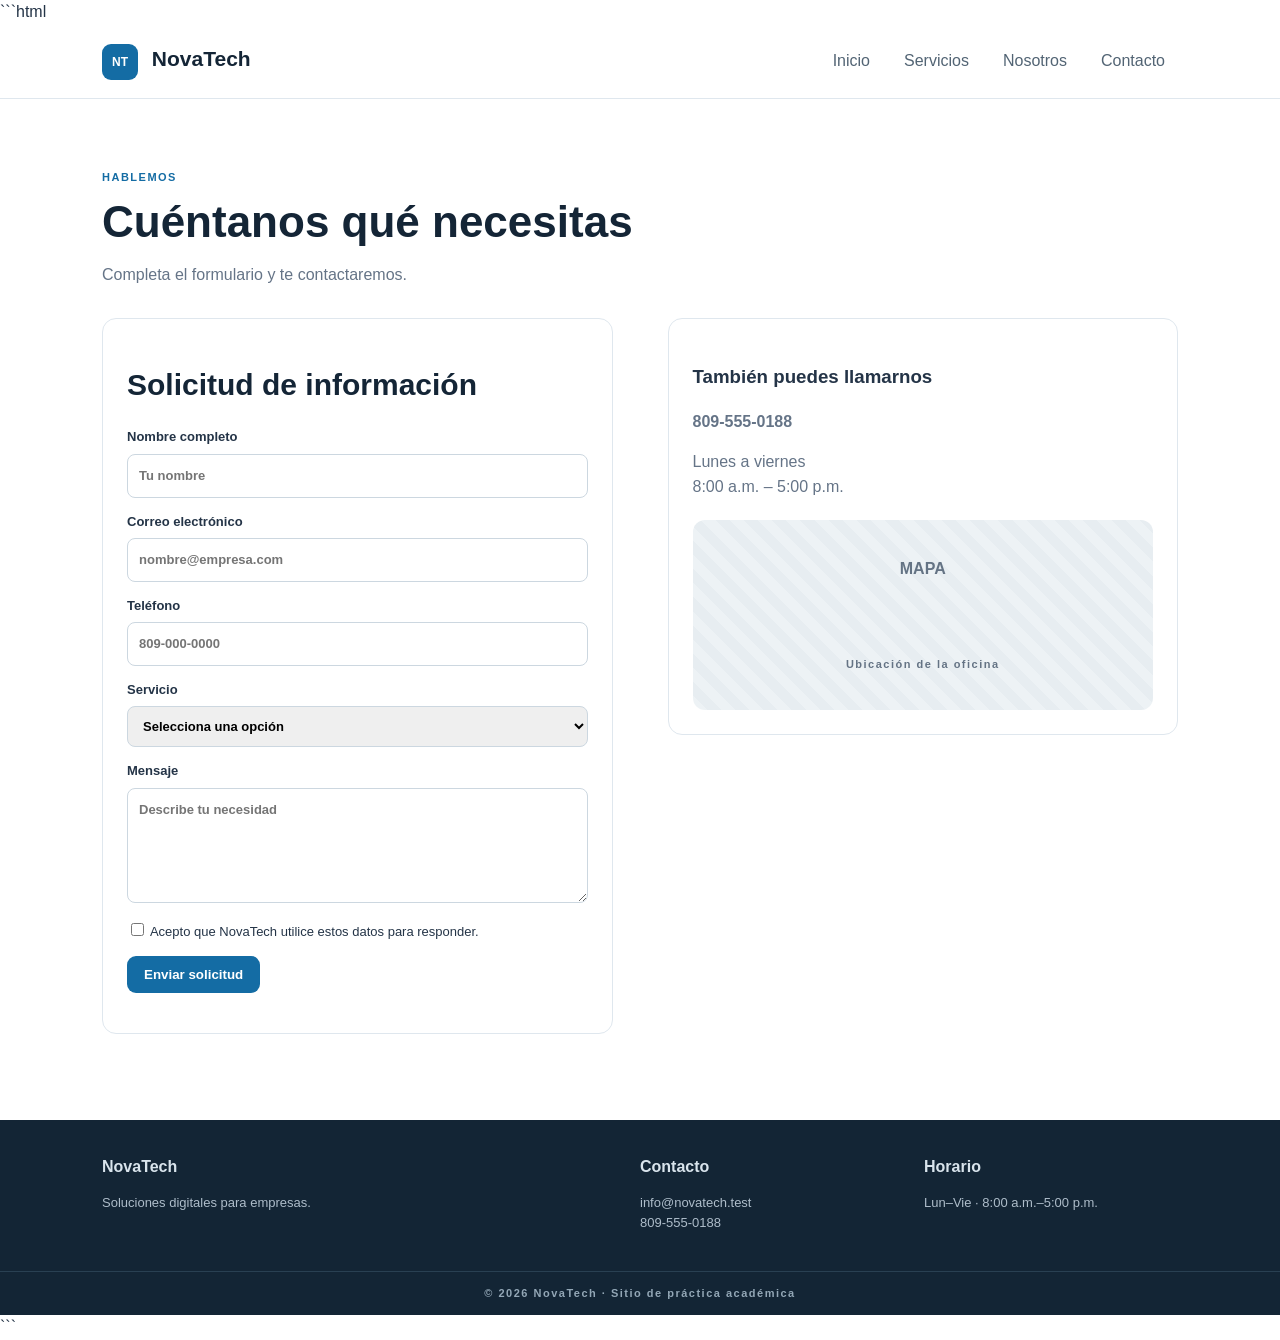
==== contacto.html @ 9317c75a "Primer commit" ====
```html
<!doctype html>
<html lang="es">

<head>
    <meta charset="utf-8">
    <meta name="viewport" content="width=device-width, initial-scale=1">

    <title>Contacto | NovaTech</title>

    <link rel="stylesheet" href="styles.css">
</head>

<body>

    <!-- ENCABEZADO -->
    <header>
        <div class="wrap nav">

            <a class="logo" href="index.html">
                <b>NT</b> NovaTech
            </a>

            <button id="menu">☰</button>

            <nav id="nav">
                <a href="index.html">Inicio</a>
                <a href="servicios.html">Servicios</a>
                <a href="nosotros.html">Nosotros</a>
                <a href="contacto.html">Contacto</a>
            </nav>

        </div>
    </header>


    <!-- CONTENIDO PRINCIPAL -->
    <main>

        <!-- SECCIÓN DE CONTACTO -->
        <section class="page">

            <div class="wrap">

                <small>HABLEMOS</small>

                <h1>Cuéntanos qué necesitas</h1>

                <p>
                    Completa el formulario y te contactaremos.
                </p>


                <div class="contact">

                    <!-- FORMULARIO -->
                    <form id="contactForm">

                        <h2>Solicitud de información</h2>


                        <!-- NOMBRE -->
                        <label>
                            Nombre completo

                            <input
                                id="nombre"
                                type="text"
                                placeholder="Tu nombre"
                            >
                        </label>


                        <!-- CORREO -->
                        <label>
                            Correo electrónico

                            <input
                                id="email"
                                type="email"
                                placeholder="nombre@empresa.com"
                            >
                        </label>


                        <!-- TELÉFONO -->
                        <label>
                            Teléfono

                            <input
                                id="tel"
                                type="text"
                                placeholder="809-000-0000"
                            >
                        </label>


                        <!-- SERVICIO -->
                        <label>
                            Servicio

                            <select id="serv">

                                <option value="">
                                    Selecciona una opción
                                </option>

                                <option>
                                    Desarrollo web
                                </option>

                                <option>
                                    Soporte informático
                                </option>

                                <option>
                                    Gestión empresarial
                                </option>

                            </select>
                        </label>


                        <!-- MENSAJE -->
                        <label>
                            Mensaje

                            <textarea
                                id="msg"
                                placeholder="Describe tu necesidad"
                            ></textarea>
                        </label>


                        <!-- CONSENTIMIENTO -->
                        <label class="cons">

                            <input
                                id="acepto"
                                type="checkbox"
                            >

                            Acepto que NovaTech utilice estos datos para responder.

                        </label>


                        <!-- BOTÓN -->
                        <button
                            class="btn"
                            type="submit"
                        >
                            Enviar solicitud
                        </button>


                        <!-- RESPUESTA DEL FORMULARIO -->
                        <p id="respuesta"></p>

                    </form>


                    <!-- INFORMACIÓN DE CONTACTO -->
                    <aside>

                        <h3>
                            También puedes llamarnos
                        </h3>

                        <p>
                            <b>809-555-0188</b>
                        </p>

                        <p>
                            Lunes a viernes
                            <br>
                            8:00 a.m. – 5:00 p.m.
                        </p>


                        <!-- MAPA -->
                        <div class="map">

                            MAPA
                            <br>

                            <small>
                                Ubicación de la oficina
                            </small>

                        </div>

                    </aside>

                </div>

            </div>

        </section>

    </main>


    <!-- PIE DE PÁGINA -->
    <footer>

        <div class="wrap foot">

            <div>
                <b>NovaTech</b>

                <p>
                    Soluciones digitales para empresas.
                </p>
            </div>


            <div>
                <b>Contacto</b>

                <p>
                    info@novatech.test
                    <br>
                    809-555-0188
                </p>
            </div>


            <div>
                <b>Horario</b>

                <p>
                    Lun–Vie · 8:00 a.m.–5:00 p.m.
                </p>
            </div>

        </div>


        <small>
            © 2026 NovaTech · Sitio de práctica académica
        </small>

    </footer>


    <!-- JAVASCRIPT -->
    <script src="app.js"></script>

</body>

</html>
```
---- styles.css ----
/* =========================
   CONFIGURACIÓN GENERAL
========================= */

* {
    box-sizing: border-box;
}

body {
    margin: 0;
    font: 16px/1.55 Segoe UI, Arial;
    color: #243447;
}

a {
    color: #126aa1;
    text-decoration: none;
}

.wrap {
    max-width: 1120px;
    margin: auto;
    padding: 0 22px;
}


/* =========================
   ENCABEZADO
========================= */

header {
    height: 74px;
    border-bottom: 1px solid #dfe7ee;
    background: #fff;

    position: sticky;
    top: 0;

    z-index: 5;
}

.nav {
    height: 100%;

    display: flex;
    align-items: center;
    justify-content: space-between;
}


/* LOGO */

.logo {
    font-size: 21px;
    font-weight: 800;
    color: #142536;
}

.logo b {
    display: inline-grid;
    place-items: center;

    background: #146ca4;
    color: white;

    width: 36px;
    height: 36px;

    border-radius: 9px;

    font-size: 12px;

    margin-right: 8px;
}


/* NAVEGACIÓN */

nav {
    display: flex;
    gap: 8px;
}

nav a {
    padding: 10px 13px;

    border-radius: 8px;

    color: #526474;
}

nav a:hover {
    background: #edf6fb;
    color: #146ca4;
}


/* BOTÓN MENÚ MÓVIL */

#menu {
    display: none;

    border: 0;
    background: none;

    font-size: 25px;
}


/* =========================
   HERO
========================= */

.hero {
    padding: 85px 0;

    background: linear-gradient(
        135deg,
        #f1faff,
        #fff
    );
}

.heroGrid,
.split,
.contact {
    display: grid;

    grid-template-columns: 1fr 1fr;

    gap: 55px;

    align-items: center;
}


/* =========================
   TEXTOS GENERALES
========================= */

small {
    font-size: 11px;
    font-weight: 800;

    letter-spacing: 1.5px;

    color: #146ca4;
}

h1 {
    font-size: 50px;
    line-height: 1.08;

    margin: 12px 0 18px;

    color: #142536;
}

h2 {
    font-size: 30px;
    line-height: 1.15;

    color: #142536;
}

p {
    color: #657487;
}


/* =========================
   BOTONES
========================= */

.btn {
    display: inline-block;

    border: 0;
    border-radius: 9px;

    padding: 11px 17px;

    background: #146ca4;
    color: white;

    font-weight: 750;

    cursor: pointer;
}

.btn.alt {
    background: white;
    color: #146ca4;

    border: 1px solid #b9cad6;
}


/* =========================
   ELEMENTO VISUAL DEL HERO
========================= */

.visual {
    background: #e7f3f8;

    border-radius: 24px;

    padding: 30px;
}

.window {
    height: 235px;

    background: white;

    border-radius: 14px;

    padding: 15px;

    box-shadow: 0 15px 35px #1232;
}

.window i {
    display: inline-block;

    width: 7px;
    height: 7px;

    border-radius: 50%;

    background: #b8c7d1;

    margin-right: 4px;
}


/* GRÁFICO DE BARRAS */

.bars {
    height: 185px;

    display: flex;

    align-items: end;

    gap: 12px;

    padding: 35px;
}

.bars b {
    flex: 1;

    background: #146ca4;

    opacity: 0.35;

    border-radius: 5px 5px 0 0;
}

.bars b:nth-child(1) {
    height: 35%;
}

.bars b:nth-child(2) {
    height: 60%;
}

.bars b:nth-child(3) {
    height: 45%;
}

.bars b:nth-child(4) {
    height: 80%;
}

.bars b:nth-child(5) {
    height: 65%;
}


/* =========================
   SECCIONES
========================= */

.section,
.page {
    padding: 70px 0;
}

.gray {
    background: #f5f8fb;
}


/* =========================
   TARJETAS DEL INICIO
========================= */

.cards {
    display: grid;

    grid-template-columns: repeat(3, 1fr);

    gap: 18px;

    margin-top: 28px;
}

.cards article,
.contact form,
.contact aside,
.stats div {
    border: 1px solid #dfe7ee;

    border-radius: 14px;

    padding: 24px;

    background: #fff;
}

.cards strong {
    display: grid;
    place-items: center;

    width: 42px;
    height: 42px;

    background: #edf6fb;

    border-radius: 10px;

    color: #146ca4;
}


/* =========================
   PÁGINAS INTERNAS
========================= */

.page h1 {
    font-size: 44px;
}


/* =========================
   SERVICIOS
========================= */

.services {
    display: grid;

    gap: 20px;

    margin-top: 35px;
}

.services article {
    display: grid;

    grid-template-columns: 55px 180px 1fr;

    gap: 22px;

    align-items: start;

    border-bottom: 1px solid #dfe7ee;

    padding-bottom: 28px;
}

.services article > b {
    background: #142536;
    color: white;

    padding: 14px;

    border-radius: 10px;
}

.services img {
    width: 180px;
    height: 115px;

    object-fit: cover;

    border-radius: 10px;

    background: #eef3f6;
}


/* =========================
   ESTADÍSTICAS
========================= */

.stats {
    display: grid;

    grid-template-columns: 1fr 1fr;

    gap: 15px;
}

.stats b {
    display: block;

    font-size: 28px;

    color: #146ca4;
}

.stats span {
    font-size: 12px;

    color: #657487;
}


/* =========================
   FORMULARIO DE CONTACTO
========================= */

.contact {
    align-items: start;

    margin-top: 30px;
}

.contact label {
    display: block;

    font-weight: 700;
    font-size: 13px;

    margin: 14px 0;
}

.contact input,
.contact select,
.contact textarea {
    display: block;

    width: 100%;

    margin-top: 6px;

    padding: 11px;

    border: 1px solid #ccd7e0;

    border-radius: 8px;

    font: inherit;
}

.contact textarea {
    min-height: 115px;
}


/* CHECKBOX */

.cons {
    font-weight: 500 !important;
}

.cons input {
    display: inline;
    width: auto;
}


/* =========================
   MAPA
========================= */

.map {
    height: 190px;

    margin-top: 20px;

    border-radius: 12px;

    background: repeating-linear-gradient(
        45deg,
        #edf2f5,
        #edf2f5 10px,
        #e7edf1 10px,
        #e7edf1 20px
    );

    display: grid;
    place-items: center;

    text-align: center;

    color: #647384;

    font-weight: 900;
}

.map small {
    color: #647384;
}


/* =========================
   PIE DE PÁGINA
========================= */

footer {
    background: #132535;
    color: #d9e4ec;

    padding-top: 35px;
}

footer p {
    color: #aebdca;

    font-size: 13px;
}

.foot {
    display: grid;

    grid-template-columns: 2fr 1fr 1fr;

    gap: 30px;

    padding-bottom: 25px;
}

footer > small {
    display: block;

    text-align: center;

    border-top: 1px solid #294052;

    padding: 13px;

    color: #93a7b6;
}


/* =========================
   DISEÑO RESPONSIVE
========================= */

@media (max-width: 760px) {

    header {
        height: auto;
    }

    .nav {
        min-height: 70px;

        flex-wrap: wrap;
    }

    #menu {
        display: block;
    }

    nav {
        display: none;

        width: 100%;

        flex-direction: column;

        padding-bottom: 10px;
    }

    nav.open {
        display: flex;
    }


    /* COLUMNAS PASAN A UNA SOLA */

    .heroGrid,
    .split,
    .contact {
        grid-template-columns: 1fr;
    }


    /* TÍTULO */

    h1 {
        font-size: 39px;
    }


    /* TARJETAS */

    .cards {
        grid-template-columns: 1fr;
    }


    /* SERVICIOS */

    .services article {
        grid-template-columns: 55px 1fr;
    }

    .services img {
        grid-column: 2;

        width: 100%;
    }

    .services article > div {
        grid-column: 2;
    }


    /* FOOTER */

    .foot {
        grid-template-columns: 1fr;
    }

}
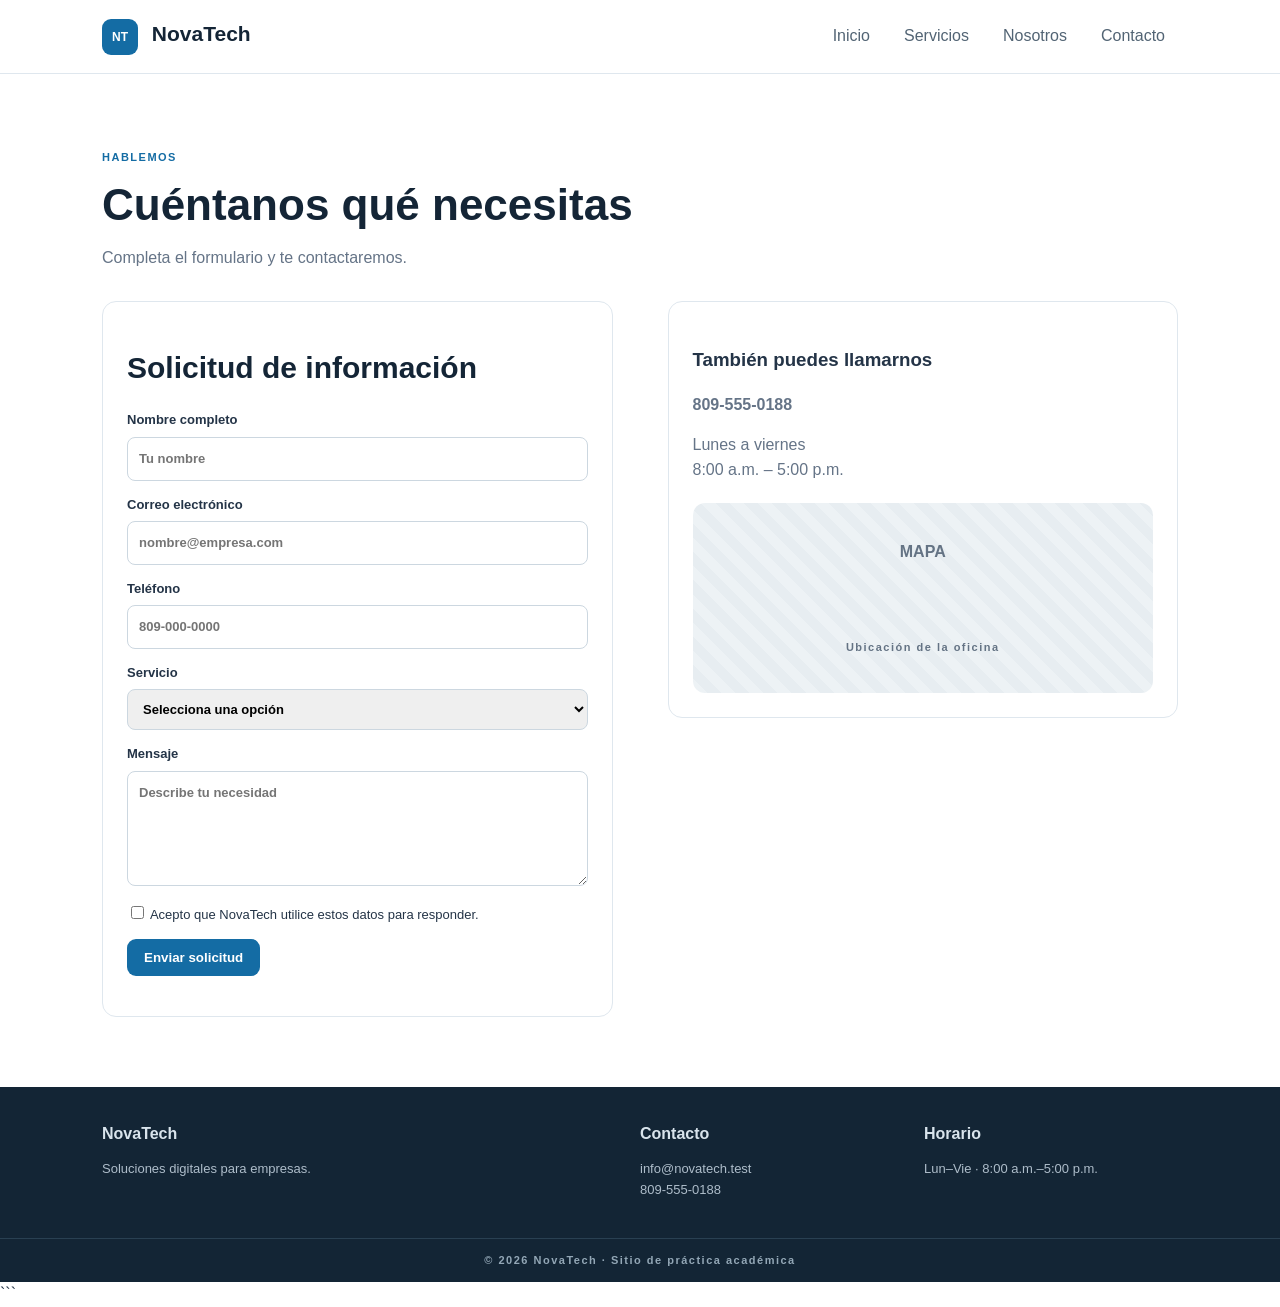
==== commit e9211d4c: "Actualizamos el proyecto" ====
--- a/contacto.html
+++ b/contacto.html
@@ -1,4 +1,4 @@
-```html
+
 <!doctype html>
 <html lang="es">
 
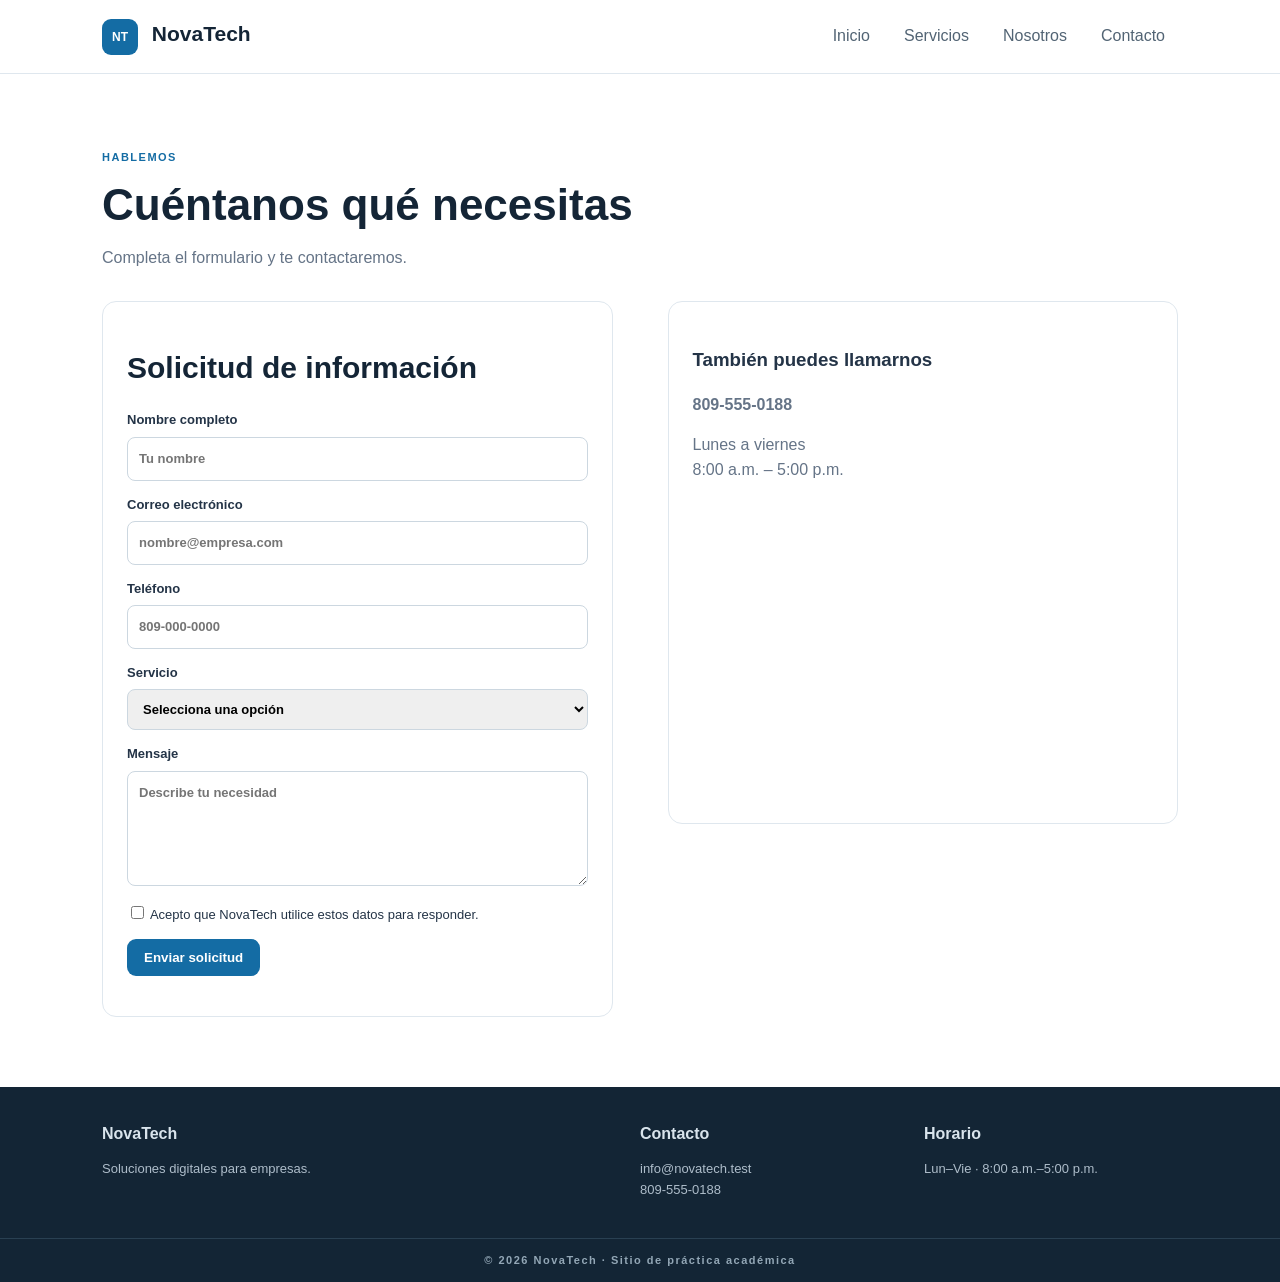
==== commit 9ed81488: "Actualice el mapa" ====
--- a/contacto.html
+++ b/contacto.html
@@ -1,253 +1,253 @@
 
-<!doctype html>
-<html lang="es">
-
-<head>
-    <meta charset="utf-8">
-    <meta name="viewport" content="width=device-width, initial-scale=1">
-
-    <title>Contacto | NovaTech</title>
-
-    <link rel="stylesheet" href="styles.css">
-</head>
-
-<body>
-
-    <!-- ENCABEZADO -->
-    <header>
-        <div class="wrap nav">
-
-            <a class="logo" href="index.html">
-                <b>NT</b> NovaTech
-            </a>
-
-            <button id="menu">☰</button>
-
-            <nav id="nav">
-                <a href="index.html">Inicio</a>
-                <a href="servicios.html">Servicios</a>
-                <a href="nosotros.html">Nosotros</a>
-                <a href="contacto.html">Contacto</a>
-            </nav>
-
-        </div>
-    </header>
-
-
-    <!-- CONTENIDO PRINCIPAL -->
-    <main>
-
-        <!-- SECCIÓN DE CONTACTO -->
-        <section class="page">
-
-            <div class="wrap">
-
-                <small>HABLEMOS</small>
-
-                <h1>Cuéntanos qué necesitas</h1>
-
-                <p>
-                    Completa el formulario y te contactaremos.
-                </p>
-
-
-                <div class="contact">
-
-                    <!-- FORMULARIO -->
-                    <form id="contactForm">
-
-                        <h2>Solicitud de información</h2>
-
-
-                        <!-- NOMBRE -->
-                        <label>
-                            Nombre completo
-
-                            <input
-                                id="nombre"
-                                type="text"
-                                placeholder="Tu nombre"
+    <!doctype html>
+    <html lang="es">
+
+    <head>
+        <meta charset="utf-8">
+        <meta name="viewport" content="width=device-width, initial-scale=1">
+
+        <title>Contacto | NovaTech</title>
+
+        <link rel="stylesheet" href="styles.css">
+    </head>
+
+    <body>
+
+        <!-- ENCABEZADO -->
+        <header>
+            <div class="wrap nav">
+
+                <a class="logo" href="index.html">
+                    <b>NT</b> NovaTech
+                </a>
+
+                <button id="menu">☰</button>
+
+                <nav id="nav">
+                    <a href="index.html">Inicio</a>
+                    <a href="servicios.html">Servicios</a>
+                    <a href="nosotros.html">Nosotros</a>
+                    <a href="contacto.html">Contacto</a>
+                </nav>
+
+            </div>
+        </header>
+
+
+        <!-- CONTENIDO PRINCIPAL -->
+        <main>
+
+            <!-- SECCIÓN DE CONTACTO -->
+            <section class="page">
+
+                <div class="wrap">
+
+                    <small>HABLEMOS</small>
+
+                    <h1>Cuéntanos qué necesitas</h1>
+
+                    <p>
+                        Completa el formulario y te contactaremos.
+                    </p>
+
+
+                    <div class="contact">
+
+                        <!-- FORMULARIO -->
+                        <form id="contactForm">
+
+                            <h2>Solicitud de información</h2>
+
+
+                            <!-- NOMBRE -->
+                            <label>
+                                Nombre completo
+
+                                <input
+                                    id="nombre"
+                                    type="text"
+                                    placeholder="Tu nombre"
+                                >
+                            </label>
+
+
+                            <!-- CORREO -->
+                            <label>
+                                Correo electrónico
+
+                                <input
+                                    id="email"
+                                    type="email"
+                                    placeholder="nombre@empresa.com"
+                                >
+                            </label>
+
+
+                            <!-- TELÉFONO -->
+                            <label>
+                                Teléfono
+
+                                <input
+                                    id="tel"
+                                    type="text"
+                                    placeholder="809-000-0000"
+                                >
+                            </label>
+
+
+                            <!-- SERVICIO -->
+                            <label>
+                                Servicio
+
+                                <select id="serv">
+
+                                    <option value="">
+                                        Selecciona una opción
+                                    </option>
+
+                                    <option>
+                                        Desarrollo web
+                                    </option>
+
+                                    <option>
+                                        Soporte informático
+                                    </option>
+
+                                    <option>
+                                        Gestión empresarial
+                                    </option>
+
+                                </select>
+                            </label>
+
+
+                            <!-- MENSAJE -->
+                            <label>
+                                Mensaje
+
+                                <textarea
+                                    id="msg"
+                                    placeholder="Describe tu necesidad"
+                                ></textarea>
+                            </label>
+
+
+                            <!-- CONSENTIMIENTO -->
+                            <label class="cons">
+
+                                <input
+                                    id="acepto"
+                                    type="checkbox"
+                                >
+
+                                Acepto que NovaTech utilice estos datos para responder.
+
+                            </label>
+
+
+                            <!-- BOTÓN -->
+                            <button
+                                class="btn"
+                                type="submit"
                             >
-                        </label>
-
-
-                        <!-- CORREO -->
-                        <label>
-                            Correo electrónico
-
-                            <input
-                                id="email"
-                                type="email"
-                                placeholder="nombre@empresa.com"
-                            >
-                        </label>
-
-
-                        <!-- TELÉFONO -->
-                        <label>
-                            Teléfono
-
-                            <input
-                                id="tel"
-                                type="text"
-                                placeholder="809-000-0000"
-                            >
-                        </label>
-
-
-                        <!-- SERVICIO -->
-                        <label>
-                            Servicio
-
-                            <select id="serv">
-
-                                <option value="">
-                                    Selecciona una opción
-                                </option>
-
-                                <option>
-                                    Desarrollo web
-                                </option>
-
-                                <option>
-                                    Soporte informático
-                                </option>
-
-                                <option>
-                                    Gestión empresarial
-                                </option>
-
-                            </select>
-                        </label>
-
-
-                        <!-- MENSAJE -->
-                        <label>
-                            Mensaje
-
-                            <textarea
-                                id="msg"
-                                placeholder="Describe tu necesidad"
-                            ></textarea>
-                        </label>
-
-
-                        <!-- CONSENTIMIENTO -->
-                        <label class="cons">
-
-                            <input
-                                id="acepto"
-                                type="checkbox"
-                            >
-
-                            Acepto que NovaTech utilice estos datos para responder.
-
-                        </label>
-
-
-                        <!-- BOTÓN -->
-                        <button
-                            class="btn"
-                            type="submit"
-                        >
-                            Enviar solicitud
-                        </button>
-
-
-                        <!-- RESPUESTA DEL FORMULARIO -->
-                        <p id="respuesta"></p>
-
-                    </form>
-
-
-                    <!-- INFORMACIÓN DE CONTACTO -->
-                    <aside>
-
-                        <h3>
-                            También puedes llamarnos
-                        </h3>
-
-                        <p>
-                            <b>809-555-0188</b>
-                        </p>
-
-                        <p>
-                            Lunes a viernes
-                            <br>
-                            8:00 a.m. – 5:00 p.m.
-                        </p>
-
-
-                        <!-- MAPA -->
-                        <div class="map">
-
-                            MAPA
-                            <br>
-
-                            <small>
-                                Ubicación de la oficina
-                            </small>
-
-                        </div>
-
-                    </aside>
-
+                                Enviar solicitud
+                            </button>
+
+
+                            <!-- RESPUESTA DEL FORMULARIO -->
+                            <p id="respuesta"></p>
+
+                        </form>
+
+
+                        <!-- INFORMACIÓN DE CONTACTO -->
+                        <aside>
+
+                            <h3>
+                                También puedes llamarnos
+                            </h3>
+
+                            <p>
+                                <b>809-555-0188</b>
+                            </p>
+
+                            <p>
+                                Lunes a viernes
+                                <br>
+                                8:00 a.m. – 5:00 p.m.
+                            </p>
+
+
+                          <!-- MAPA -->
+<div class="map">
+    <iframe
+        title="Ubicación de la oficina de NovaTech"
+        src="https://www.google.com/maps?q=Santo+Domingo+Oeste,+República+Dominicana&output=embed"
+        width="100%"
+        height="300"
+        style="border:0;"
+        allowfullscreen
+        loading="lazy"
+        referrerpolicy="no-referrer-when-downgrade">
+    </iframe>
+</div>
+                        </aside>
+
+                    </div>
+
+                </div>
+
+            </section>
+
+        </main>
+
+
+        <!-- PIE DE PÁGINA -->
+        <footer>
+
+            <div class="wrap foot">
+
+                <div>
+                    <b>NovaTech</b>
+
+                    <p>
+                        Soluciones digitales para empresas.
+                    </p>
+                </div>
+
+
+                <div>
+                    <b>Contacto</b>
+
+                    <p>
+                        info@novatech.test
+                        <br>
+                        809-555-0188
+                    </p>
+                </div>
+
+
+                <div>
+                    <b>Horario</b>
+
+                    <p>
+                        Lun–Vie · 8:00 a.m.–5:00 p.m.
+                    </p>
                 </div>
 
             </div>
 
-        </section>
-
-    </main>
-
-
-    <!-- PIE DE PÁGINA -->
-    <footer>
-
-        <div class="wrap foot">
-
-            <div>
-                <b>NovaTech</b>
-
-                <p>
-                    Soluciones digitales para empresas.
-                </p>
-            </div>
-
-
-            <div>
-                <b>Contacto</b>
-
-                <p>
-                    info@novatech.test
-                    <br>
-                    809-555-0188
-                </p>
-            </div>
-
-
-            <div>
-                <b>Horario</b>
-
-                <p>
-                    Lun–Vie · 8:00 a.m.–5:00 p.m.
-                </p>
-            </div>
-
-        </div>
-
-
-        <small>
-            © 2026 NovaTech · Sitio de práctica académica
-        </small>
-
-    </footer>
-
-
-    <!-- JAVASCRIPT -->
-    <script src="app.js"></script>
-
-</body>
-
-</html>
-```+
+            <small>
+                © 2026 NovaTech · Sitio de práctica académica
+            </small>
+
+        </footer>
+
+
+        <!-- JAVASCRIPT -->
+        <script src="app.js"></script>
+
+    </body>
+
+    </html>
--- a/styles.css
+++ b/styles.css
@@ -477,28 +477,17 @@
 ========================= */
 
 .map {
-    height: 190px;
-
-    margin-top: 20px;
-
+    width: 100%;
+    min-height: 300px;
     border-radius: 12px;
-
-    background: repeating-linear-gradient(
-        45deg,
-        #edf2f5,
-        #edf2f5 10px,
-        #e7edf1 10px,
-        #e7edf1 20px
-    );
-
-    display: grid;
-    place-items: center;
-
-    text-align: center;
-
-    color: #647384;
-
-    font-weight: 900;
+    overflow: hidden;
+}
+
+.map iframe {
+    display: block;
+    width: 100%;
+    height: 300px;
+    border: 0;
 }
 
 .map small {
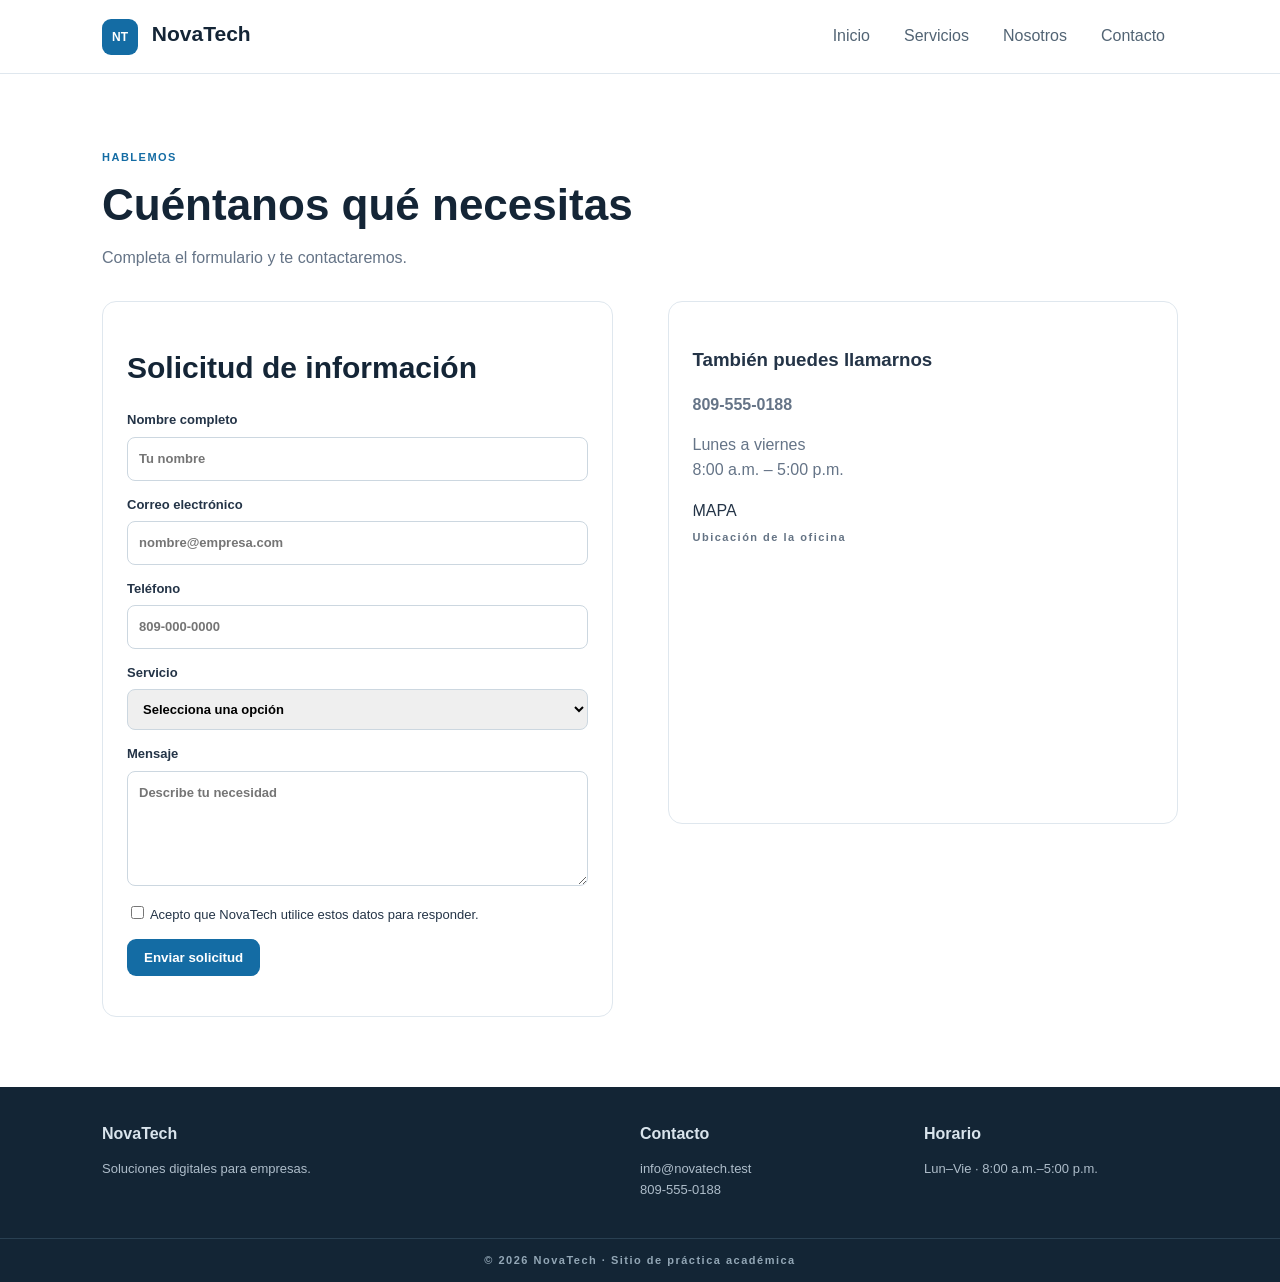
==== commit 14fed669: "Guardo mis cambios antes de actualizar" ====
--- a/contacto.html
+++ b/contacto.html
@@ -1,253 +1,252 @@
-
-    <!doctype html>
-    <html lang="es">
-
-    <head>
-        <meta charset="utf-8">
-        <meta name="viewport" content="width=device-width, initial-scale=1">
-
-        <title>Contacto | NovaTech</title>
-
-        <link rel="stylesheet" href="styles.css">
-    </head>
-
-    <body>
-
-        <!-- ENCABEZADO -->
-        <header>
-            <div class="wrap nav">
-
-                <a class="logo" href="index.html">
-                    <b>NT</b> NovaTech
-                </a>
-
-                <button id="menu">☰</button>
-
-                <nav id="nav">
-                    <a href="index.html">Inicio</a>
-                    <a href="servicios.html">Servicios</a>
-                    <a href="nosotros.html">Nosotros</a>
-                    <a href="contacto.html">Contacto</a>
-                </nav>
-
-            </div>
-        </header>
-
-
-        <!-- CONTENIDO PRINCIPAL -->
-        <main>
-
-            <!-- SECCIÓN DE CONTACTO -->
-            <section class="page">
-
-                <div class="wrap">
-
-                    <small>HABLEMOS</small>
-
-                    <h1>Cuéntanos qué necesitas</h1>
-
-                    <p>
-                        Completa el formulario y te contactaremos.
-                    </p>
-
-
-                    <div class="contact">
-
-                        <!-- FORMULARIO -->
-                        <form id="contactForm">
-
-                            <h2>Solicitud de información</h2>
-
-
-                            <!-- NOMBRE -->
-                            <label>
-                                Nombre completo
-
-                                <input
-                                    id="nombre"
-                                    type="text"
-                                    placeholder="Tu nombre"
-                                >
-                            </label>
-
-
-                            <!-- CORREO -->
-                            <label>
-                                Correo electrónico
-
-                                <input
-                                    id="email"
-                                    type="email"
-                                    placeholder="nombre@empresa.com"
-                                >
-                            </label>
-
-
-                            <!-- TELÉFONO -->
-                            <label>
-                                Teléfono
-
-                                <input
-                                    id="tel"
-                                    type="text"
-                                    placeholder="809-000-0000"
-                                >
-                            </label>
-
-
-                            <!-- SERVICIO -->
-                            <label>
-                                Servicio
-
-                                <select id="serv">
-
-                                    <option value="">
-                                        Selecciona una opción
-                                    </option>
-
-                                    <option>
-                                        Desarrollo web
-                                    </option>
-
-                                    <option>
-                                        Soporte informático
-                                    </option>
-
-                                    <option>
-                                        Gestión empresarial
-                                    </option>
-
-                                </select>
-                            </label>
-
-
-                            <!-- MENSAJE -->
-                            <label>
-                                Mensaje
-
-                                <textarea
-                                    id="msg"
-                                    placeholder="Describe tu necesidad"
-                                ></textarea>
-                            </label>
-
-
-                            <!-- CONSENTIMIENTO -->
-                            <label class="cons">
-
-                                <input
-                                    id="acepto"
-                                    type="checkbox"
-                                >
-
-                                Acepto que NovaTech utilice estos datos para responder.
-
-                            </label>
-
-
-                            <!-- BOTÓN -->
-                            <button
-                                class="btn"
-                                type="submit"
-                            >
-                                Enviar solicitud
-                            </button>
-
-
-                            <!-- RESPUESTA DEL FORMULARIO -->
-                            <p id="respuesta"></p>
-
-                        </form>
-
-
-                        <!-- INFORMACIÓN DE CONTACTO -->
-                        <aside>
-
-                            <h3>
-                                También puedes llamarnos
-                            </h3>
-
-                            <p>
-                                <b>809-555-0188</b>
-                            </p>
-
-                            <p>
-                                Lunes a viernes
-                                <br>
-                                8:00 a.m. – 5:00 p.m.
-                            </p>
-
-
-                          <!-- MAPA -->
-<div class="map">
-    <iframe
-        title="Ubicación de la oficina de NovaTech"
-        src="https://www.google.com/maps?q=Santo+Domingo+Oeste,+República+Dominicana&output=embed"
-        width="100%"
-        height="300"
-        style="border:0;"
-        allowfullscreen
-        loading="lazy"
-        referrerpolicy="no-referrer-when-downgrade">
-    </iframe>
-</div>
-                        </aside>
-
-                    </div>
+<!doctype html>
+<html lang="es">
+
+<head>
+    <meta charset="utf-8">
+    <meta name="viewport" content="width=device-width, initial-scale=1">
+
+    <title>Contacto | NovaTech</title>
+
+    <link rel="stylesheet" href="styles.css">
+</head>
+
+<body>
+
+    <!-- ENCABEZADO -->
+    <header>
+        <div class="wrap nav">
+
+            <a class="logo" href="index.html">
+                <b>NT</b> NovaTech
+            </a>
+
+            <button id="menu">☰</button>
+
+            <nav id="nav">
+                <a href="index.html">Inicio</a>
+                <a href="servicios.html">Servicios</a>
+                <a href="nosotros.html">Nosotros</a>
+                <a href="contacto.html">Contacto</a>
+            </nav>
+
+        </div>
+    </header>
+
+
+    <!-- CONTENIDO PRINCIPAL -->
+    <main>
+
+        <!-- SECCIÓN DE CONTACTO -->
+        <section class="page">
+
+            <div class="wrap">
+
+                <small>HABLEMOS</small>
+
+                <h1>Cuéntanos qué necesitas</h1>
+
+                <p>
+                    Completa el formulario y te contactaremos.
+                </p>
+
+
+                <div class="contact">
+
+                    <!-- FORMULARIO -->
+                    <form id="contactForm">
+
+                        <h2>Solicitud de información</h2>
+
+
+                        <!-- NOMBRE -->
+                        <label>
+                            Nombre completo
+
+                            <input
+                                id="nombre"
+                                type="text"
+                                placeholder="Tu nombre"
+                            >
+                        </label>
+
+
+                        <!-- CORREO -->
+                        <label>
+                            Correo electrónico
+
+                            <input
+                                id="email"
+                                type="email"
+                                placeholder="nombre@empresa.com"
+                            >
+                        </label>
+
+
+                        <!-- TELÉFONO -->
+                        <label>
+                            Teléfono
+
+                            <input
+                                id="tel"
+                                type="text"
+                                placeholder="809-000-0000"
+                            >
+                        </label>
+
+
+                        <!-- SERVICIO -->
+                        <label>
+                            Servicio
+
+                            <select id="serv">
+
+                                <option value="">
+                                    Selecciona una opción
+                                </option>
+
+                                <option>
+                                    Desarrollo web
+                                </option>
+
+                                <option>
+                                    Soporte informático
+                                </option>
+
+                                <option>
+                                    Gestión empresarial
+                                </option>
+
+                            </select>
+                        </label>
+
+
+                        <!-- MENSAJE -->
+                        <label>
+                            Mensaje
+
+                            <textarea
+                                id="msg"
+                                placeholder="Describe tu necesidad"
+                            ></textarea>
+                        </label>
+
+
+                        <!-- CONSENTIMIENTO -->
+                        <label class="cons">
+
+                            <input
+                                id="acepto"
+                                type="checkbox"
+                                required
+                            >
+
+                            Acepto que NovaTech utilice estos datos para responder.
+
+                        </label>
+
+
+                        <!-- BOTÓN -->
+                        <button
+                            class="btn"
+                            type="submit"
+                        >
+                            Enviar solicitud
+                        </button>
+
+
+                        <!-- RESPUESTA DEL FORMULARIO -->
+                        <p id="respuesta"></p>
+
+                    </form>
+
+
+                    <!-- INFORMACIÓN DE CONTACTO -->
+                    <aside>
+
+                        <h3>
+                            También puedes llamarnos
+                        </h3>
+
+                        <p>
+                            <b>809-555-0188</b>
+                        </p>
+
+                        <p>
+                            Lunes a viernes
+                            <br>
+                            8:00 a.m. – 5:00 p.m.
+                        </p>
+
+
+                        <!-- MAPA -->
+                        <div class="map">
+
+                            MAPA
+                            <br>
+
+                            <small>
+                                Ubicación de la oficina
+                            </small>
+
+                        </div>
+
+                    </aside>
 
                 </div>
 
-            </section>
-
-        </main>
-
-
-        <!-- PIE DE PÁGINA -->
-        <footer>
-
-            <div class="wrap foot">
-
-                <div>
-                    <b>NovaTech</b>
-
-                    <p>
-                        Soluciones digitales para empresas.
-                    </p>
-                </div>
-
-
-                <div>
-                    <b>Contacto</b>
-
-                    <p>
-                        info@novatech.test
-                        <br>
-                        809-555-0188
-                    </p>
-                </div>
-
-
-                <div>
-                    <b>Horario</b>
-
-                    <p>
-                        Lun–Vie · 8:00 a.m.–5:00 p.m.
-                    </p>
-                </div>
-
-            </div>
-
-
-            <small>
-                © 2026 NovaTech · Sitio de práctica académica
-            </small>
-
-        </footer>
-
-
-        <!-- JAVASCRIPT -->
-        <script src="app.js"></script>
-
-    </body>
-
-    </html>
+            </div>
+
+        </section>
+
+    </main>
+
+
+    <!-- PIE DE PÁGINA -->
+    <footer>
+
+        <div class="wrap foot">
+
+            <div>
+                <b>NovaTech</b>
+
+                <p>
+                    Soluciones digitales para empresas.
+                </p>
+            </div>
+
+
+            <div>
+                <b>Contacto</b>
+
+                <p>
+                    info@novatech.test
+                    <br>
+                    809-555-0188
+                </p>
+            </div>
+
+
+            <div>
+                <b>Horario</b>
+
+                <p>
+                    Lun–Vie · 8:00 a.m.–5:00 p.m.
+                </p>
+            </div>
+
+        </div>
+
+
+        <small>
+            © 2026 NovaTech · Sitio de práctica académica
+        </small>
+
+    </footer>
+
+
+    <!-- JAVASCRIPT -->
+    <script src="app.js"></script>
+
+</body>
+
+</html>
